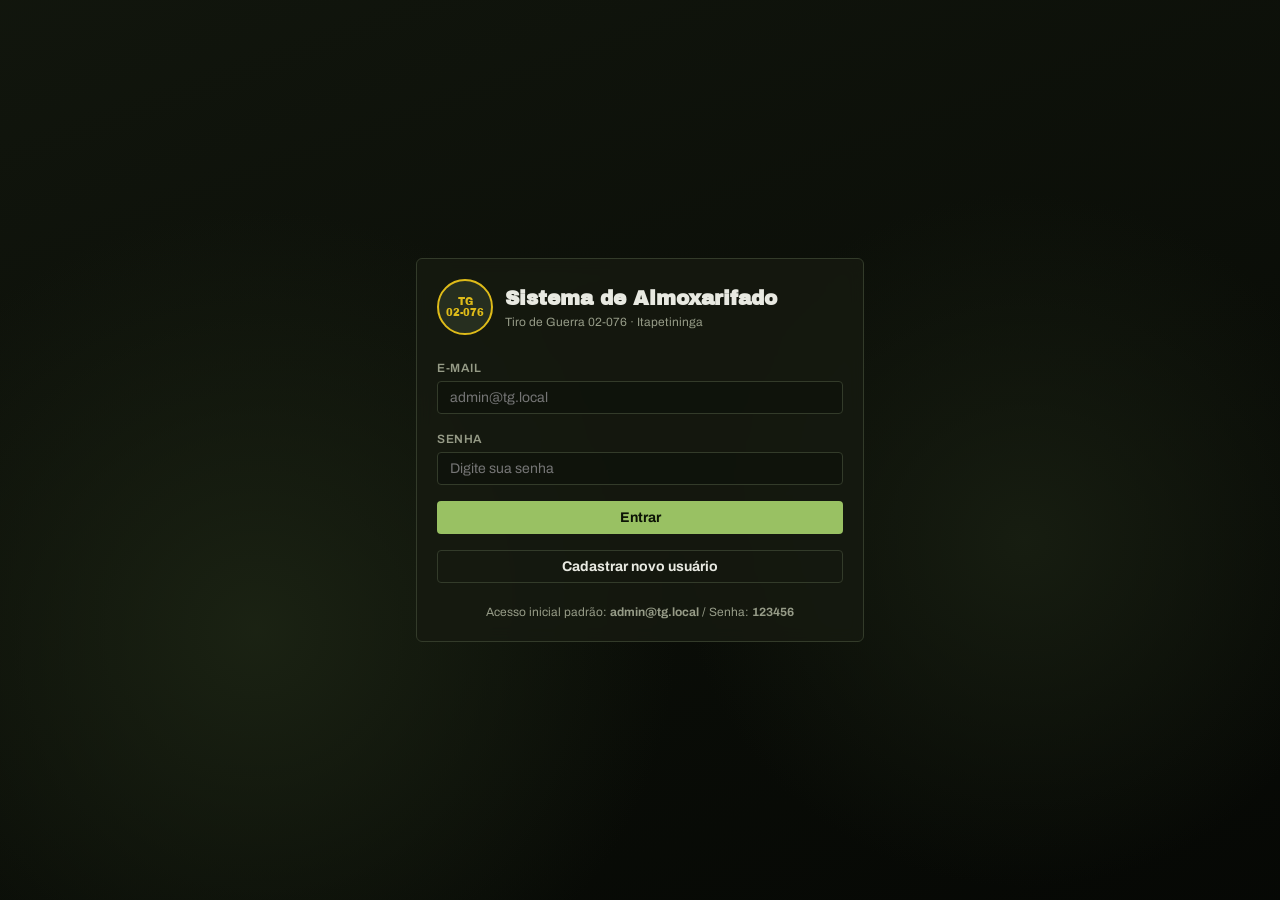
==== index.html @ 318af16c "Concluidos Para acesso local Todos os arquivos prontos em Vanilla JS, CSS, HTML, PHP e SQL" ====
<!DOCTYPE html>
<html lang="pt-BR">
<head>
  <meta charset="UTF-8" />
  <meta name="viewport" content="width=device-width, initial-scale=1.0" />
  <title>Almoxarifado TG 02-076 · Itapetininga</title>
  <meta name="description" content="Sistema de controle de almoxarifado do Tiro de Guerra 02-076." />
  <link rel="stylesheet" href="styles.css" />
</head>
<body>
  <div id="app">
    <p style="padding: 2rem; font-size: 0.875rem; color: var(--muted-foreground);">Carregando sistema...</p>
  </div>
  <script src="app.js"></script>
</body>
</html>
---- styles.css ----
@import url('https://fonts.googleapis.com/css2?family=Archivo+Black&family=Archivo:wght@400;500;600;700&display=swap');

:root {
  --font-sans: "Archivo", system-ui, -apple-system, sans-serif;
  --font-display: "Archivo Black", "Archivo", sans-serif;
  --radius: 0.375rem;
  --background: oklch(0.17 0.015 130);
  --foreground: oklch(0.93 0.01 110);
  --card: oklch(0.21 0.018 130);
  --card-alpha: oklch(0.21 0.018 130 / 0.82);
  --card-foreground: oklch(0.93 0.01 110);
  --primary: oklch(0.76 0.13 128);
  --primary-alpha: oklch(0.76 0.13 128 / 0.2);
  --primary-foreground: oklch(0.18 0.03 130);
  --secondary: oklch(0.29 0.03 130);
  --secondary-alpha: oklch(0.29 0.03 130 / 0.5);
  --secondary-foreground: oklch(0.93 0.01 110);
  --muted: oklch(0.25 0.02 130);
  --muted-foreground: oklch(0.68 0.03 120);
  --accent: oklch(0.8 0.16 95);
  --accent-alpha: oklch(0.8 0.16 95 / 0.2);
  --accent-foreground: oklch(0.2 0.03 90);
  --destructive: oklch(0.6 0.2 27);
  --destructive-alpha: oklch(0.6 0.2 27 / 0.15);
  --destructive-hover: oklch(0.6 0.2 27 / 0.25);
  --border: oklch(0.34 0.03 128);
  --border-half: oklch(0.34 0.03 128 / 0.5);
  --ring: oklch(0.76 0.13 128);
  --sidebar: oklch(0.14 0.012 130);
  --gradient-bg: radial-gradient(circle at 20% 70%, oklch(0.24 0.03 130) 0, transparent 35%),
    radial-gradient(circle at 80% 60%, oklch(0.22 0.025 130) 0, transparent 30%),
    linear-gradient(160deg, oklch(0.19 0.018 130), oklch(0.13 0.01 130));
}

* {
  box-sizing: border-box;
  margin: 0;
  padding: 0;
  border-color: var(--border);
}

body {
  background: var(--gradient-bg);
  background-attachment: fixed;
  color: var(--foreground);
  font-family: var(--font-sans);
  min-height: 100vh;
  line-height: 1.5;
}

/* Utilitários e Componentes Originais */
.font-display { font-family: var(--font-display); }
.font-mono { font-family: ui-monospace, SFMono-Regular, Menlo, Monaco, Consolas, monospace; }
.font-bold { font-weight: 700; }
.font-semibold { font-weight: 600; }

.text-xs { font-size: 0.75rem; }
.text-sm { font-size: 0.875rem; }
.text-xl { font-size: 1.25rem; }
.text-2xl { font-size: 1.5rem; }
.text-3xl { font-size: 1.875rem; }

.text-muted { color: var(--muted-foreground); }
.text-primary { color: var(--primary); }
.text-accent { color: var(--accent); }
.text-destructive { color: var(--destructive); }

.panel {
  border-radius: var(--radius);
  border: 1px solid var(--border);
  background: var(--card-alpha);
  padding: 1.25rem;
  backdrop-filter: blur(8px);
}

.emblem {
  display: flex;
  height: 3.5rem;
  width: 3.5rem;
  flex-direction: column;
  align-items: center;
  justify-content: center;
  border-radius: 9999px;
  border: 2px solid var(--accent);
  background: var(--secondary);
  font-family: var(--font-display);
  font-size: 10px;
  line-height: 1.15;
  color: var(--accent);
  flex-shrink: 0;
}

/* Botões */
.btn, .btn-primary, .btn-accent, .btn-outline, .btn-danger {
  display: inline-flex;
  align-items: center;
  justify-content: center;
  gap: 0.5rem;
  border-radius: calc(var(--radius) - 2px);
  padding: 0.5rem 1rem;
  font-size: 0.875rem;
  font-weight: 700;
  cursor: pointer;
  transition: filter 0.15s ease, background-color 0.15s ease;
  border: 1px solid transparent;
  text-decoration: none;
  font-family: inherit;
}

.btn-primary {
  background: var(--primary);
  color: var(--primary-foreground);
}

.btn-accent {
  background: var(--accent);
  color: var(--accent-foreground);
}

.btn-outline {
  border-color: var(--border);
  background: transparent;
  color: var(--foreground);
}
.btn-outline:hover {
  background: var(--secondary);
}

.btn-danger {
  background: var(--destructive-alpha);
  color: var(--destructive);
}
.btn-danger:hover {
  background: var(--destructive-hover);
}

.btn-sm {
  padding: 0.25rem 0.5rem;
}

button:hover:not(:disabled) {
  filter: brightness(1.1);
}

button:disabled {
  opacity: 0.5;
  cursor: not-allowed;
}

/* Formulários */
.label {
  margin-bottom: 0.25rem;
  display: block;
  font-size: 0.75rem;
  font-weight: 600;
  text-transform: uppercase;
  letter-spacing: 0.05em;
  color: var(--muted-foreground);
}

.field {
  width: 100%;
  border-radius: calc(var(--radius) - 2px);
  border: 1px solid var(--border);
  background: oklch(0.17 0.015 130 / 0.6);
  color: var(--foreground);
  padding: 0.5rem 0.75rem;
  font-size: 0.875rem;
  outline: none;
  font-family: inherit;
}

.field:focus {
  box-shadow: 0 0 0 2px var(--ring);
}

.field:disabled {
  opacity: 0.6;
  cursor: not-allowed;
}

/* Tabelas */
.overflow-x-auto {
  overflow-x: auto;
}

.tbl {
  width: 100%;
  text-align: left;
  font-size: 0.875rem;
  border-collapse: collapse;
}

.tbl th {
  border-bottom: 1px solid var(--border);
  padding: 0.5rem 0.75rem;
  font-size: 0.75rem;
  font-weight: 600;
  text-transform: uppercase;
  letter-spacing: 0.05em;
  color: var(--muted-foreground);
}

.tbl td {
  border-bottom: 1px solid var(--border-half);
  padding: 0.55rem 0.75rem;
  vertical-align: middle;
}

.whitespace-nowrap {
  white-space: nowrap;
}

/* Badges */
.badge-ok, .badge-warn, .badge-off {
  display: inline-block;
  border-radius: calc(var(--radius) - 2px);
  padding: 0.125rem 0.5rem;
  font-size: 0.75rem;
  font-weight: 600;
}

.badge-ok {
  background: var(--primary-alpha);
  color: var(--primary);
}

.badge-warn {
  background: var(--accent-alpha);
  color: var(--accent);
}

.badge-off {
  background: var(--muted);
  color: var(--muted-foreground);
}

/* Layout de Autenticação */
.auth-wrapper {
  display: flex;
  min-height: 100vh;
  align-items: center;
  justify-content: center;
  padding: 1rem;
}

.auth-card {
  width: 100%;
  max-width: 28rem;
}

.auth-header {
  margin-bottom: 1.5rem;
  display: flex;
  align-items: center;
  gap: 0.75rem;
}

/* Layout Principal com Sidebar */
.app-layout {
  display: flex;
  min-height: 100vh;
  flex-direction: column;
}

.sidebar {
  border-bottom: 1px solid var(--border);
  background: var(--sidebar);
  padding: 1rem;
}

.sidebar-nav {
  display: flex;
  flex-wrap: wrap;
  gap: 0.25rem;
}

.nav-link {
  border-radius: calc(var(--radius) - 2px);
  padding: 0.5rem 0.75rem;
  font-size: 0.875rem;
  color: var(--foreground);
  text-decoration: none;
  background: transparent;
  border: none;
  text-align: left;
  cursor: pointer;
  font-family: inherit;
}

.nav-link:hover {
  background: var(--secondary);
}

.nav-link.active {
  background: var(--secondary);
  font-weight: 600;
  color: var(--primary);
}

.main-content {
  flex: 1;
  padding: 1.25rem;
}

.top-bar {
  margin-bottom: 1rem;
  display: flex;
  justify-content: flex-end;
}

.user-pill {
  border-radius: calc(var(--radius) - 2px);
  border: 1px solid var(--border);
  padding: 0.375rem 0.75rem;
  font-size: 0.75rem;
  color: var(--muted-foreground);
}

.page-header {
  margin-bottom: 1.5rem;
  display: flex;
  flex-wrap: wrap;
  align-items: flex-end;
  justify-content: space-between;
  gap: 0.75rem;
}

/* Grids e Espaçamentos */
.space-y-3 > * + * { margin-top: 0.75rem; }
.space-y-4 > * + * { margin-top: 1rem; }
.space-y-1-5 > * + * { margin-top: 0.375rem; }
.mb-1 { margin-bottom: 0.25rem; }
.mb-3 { margin-bottom: 0.75rem; }
.mb-5 { margin-bottom: 1.25rem; }
.mt-1 { margin-top: 0.25rem; }
.mt-3 { margin-top: 0.75rem; }
.mt-4 { margin-top: 1rem; }
.pt-3 { padding-top: 0.75rem; }
.border-t { border-top: 1px solid var(--border); }
.w-full { width: 100%; }
.max-w-xs { max-width: 20rem; }

.flex { display: flex; }
.items-center { align-items: center; }
.items-start { align-items: flex-start; }
.justify-between { justify-content: space-between; }
.justify-end { justify-content: flex-end; }
.gap-1 { gap: 0.25rem; }
.gap-2 { gap: 0.5rem; }
.gap-3 { gap: 0.75rem; }
.gap-4 { gap: 1rem; }

.grid { display: grid; }
.grid-cols-2 { grid-template-columns: repeat(2, minmax(0, 1fr)); }

@media (min-width: 768px) {
  .app-layout {
    flex-direction: row;
  }
  .sidebar {
    width: 15rem;
    border-bottom: none;
    border-right: 1px solid var(--border);
    flex-shrink: 0;
  }
  .sidebar-nav {
    flex-direction: column;
  }
  .main-content {
    padding: 2rem;
  }
  .md-grid-cols-2 { grid-template-columns: repeat(2, minmax(0, 1fr)); }
  .md-grid-cols-3 { grid-template-columns: repeat(3, minmax(0, 1fr)); }
  .md-grid-cols-4 { grid-template-columns: repeat(4, minmax(0, 1fr)); }
  .md-grid-cols-5 { grid-template-columns: repeat(5, minmax(0, 1fr)); }
  .md-col-span-2 { grid-column: span 2 / span 2; }
  .md-col-span-3 { grid-column: span 3 / span 3; }
  .md-col-span-4 { grid-column: span 4 / span 4; }
  .md-col-span-5 { grid-column: span 5 / span 5; }
  .md-items-end { align-items: flex-end; }
  .md-justify-end { justify-content: flex-end; }
}

@media (min-width: 1024px) {
  .lg-grid-cols-2 { grid-template-columns: repeat(2, minmax(0, 1fr)); }
  .lg-grid-cols-4 { grid-template-columns: repeat(4, minmax(0, 1fr)); }
}

@media (min-width: 1280px) {
  .xl-grid-cols-3 { grid-template-columns: repeat(3, minmax(0, 1fr)); }
}
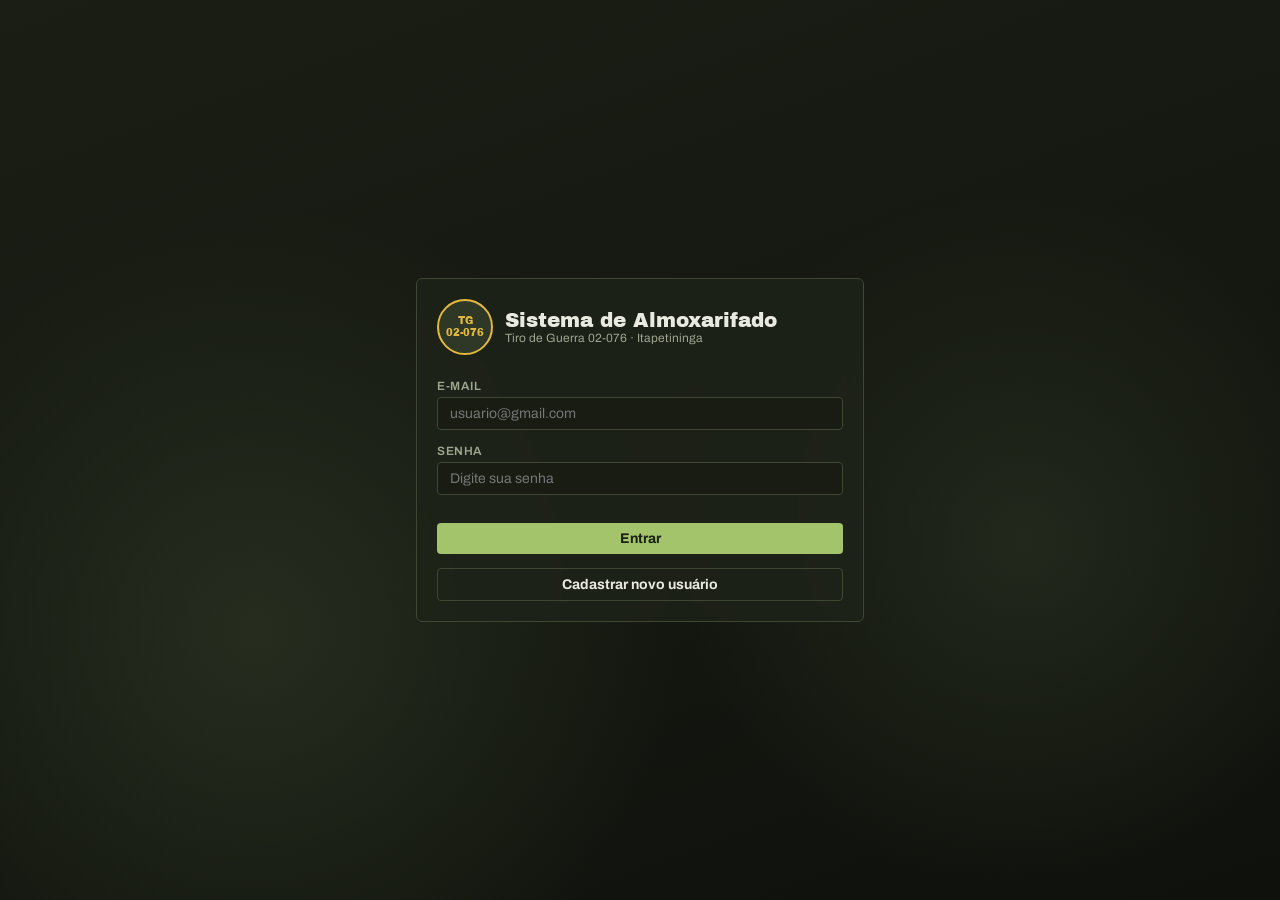
==== commit 656ec209: "1.0.0 - Versão final em PHP" ====
--- a/index.html
+++ b/index.html
@@ -1,16 +1,33 @@
 <!DOCTYPE html>
 <html lang="pt-BR">
 <head>
-  <meta charset="UTF-8" />
-  <meta name="viewport" content="width=device-width, initial-scale=1.0" />
-  <title>Almoxarifado TG 02-076 · Itapetininga</title>
-  <meta name="description" content="Sistema de controle de almoxarifado do Tiro de Guerra 02-076." />
-  <link rel="stylesheet" href="styles.css" />
+  <meta charset="utf-8">
+  <meta name="viewport" content="width=device-width, initial-scale=1">
+  <title>Login · Almoxarifado TG 02-076</title>
+  <meta name="description" content="Sistema de controle de almoxarifado do Tiro de Guerra 02-076.">
+  <link rel="icon" href="favicon.ico">
+  <link rel="stylesheet" href="assets/css/style.css">
 </head>
 <body>
-  <div id="app">
-    <p style="padding: 2rem; font-size: 0.875rem; color: var(--muted-foreground);">Carregando sistema...</p>
+  <div class="auth-wrap">
+    <div class="panel">
+      <div class="auth-head">
+        <div class="emblem"><span>TG</span><span>02-076</span></div>
+        <div>
+          <h1>Sistema de Almoxarifado</h1>
+          <p class="txt-xs muted">Tiro de Guerra 02-076 · Itapetininga</p>
+        </div>
+      </div>
+      <form id="formLogin" class="pilha">
+        <div><label class="label" for="email">E-mail</label><input class="field" id="email" name="email" placeholder="usuario@gmail.com" autocomplete="username"></div>
+        <div><label class="label" for="senha">Senha</label><input class="field" id="senha" name="senha" type="password" placeholder="Digite sua senha" autocomplete="current-password"></div>
+        <p class="msg erro" id="msg"></p>
+        <button class="btn-primary w-full" id="btnEntrar">Entrar</button>
+        <a href="cadastro.html" class="btn-outline w-full">Cadastrar novo usuário</a>
+      </form>
+    </div>
   </div>
-  <script src="app.js"></script>
+  <script src="assets/js/app.js"></script>
+  <script src="assets/js/login.js"></script>
 </body>
 </html>
--- a/assets/css/style.css
+++ b/assets/css/style.css
@@ -0,0 +1,186 @@
+/* =====================================================================
+   Almoxarifado TG 02-076 — folha de estilos
+   ===================================================================== */
+@import url("https://fonts.googleapis.com/css2?family=Archivo:wght@400;600;700&family=Archivo+Black&display=swap");
+
+:root {
+  --radius: 6px;
+  --background: #161a12;
+  --foreground: #e8eae0;
+  --card: #1e231a;
+  --primary: #a3c46a;
+  --primary-foreground: #1a2014;
+  --secondary: #2f3727;
+  --muted: #262c21;
+  --muted-foreground: #9fa58f;
+  --accent: #e3b93c;
+  --accent-foreground: #241f10;
+  --destructive: #e0503f;
+  --border: #3d4732;
+  --sidebar: #11140e;
+  --font-sans: "Archivo", system-ui, sans-serif;
+  --font-display: "Archivo Black", "Archivo", sans-serif;
+}
+
+* { box-sizing: border-box; border-color: var(--border); }
+html, body { margin: 0; padding: 0; }
+body {
+  min-height: 100vh;
+  font-family: var(--font-sans);
+  color: var(--foreground);
+  background:
+    radial-gradient(circle at 20% 70%, #262d1f 0, transparent 35%),
+    radial-gradient(circle at 80% 60%, #22281c 0, transparent 30%),
+    linear-gradient(160deg, #1a1e15, #0f120c);
+  background-attachment: fixed;
+}
+a { color: inherit; text-decoration: none; }
+h1, h2, p { margin: 0; }
+ul { margin: 0; }
+
+/* ---------- Tipografia ---------- */
+.titulo-display { font-family: var(--font-display); font-weight: 400; }
+.mono { font-family: ui-monospace, Consolas, monospace; font-size: 12px; }
+.muted { color: var(--muted-foreground); }
+.txt-sm { font-size: 14px; }
+.txt-xs { font-size: 12px; }
+.txt-primary { color: var(--primary); }
+.txt-accent { color: var(--accent); }
+.txt-danger { color: var(--destructive); }
+.negrito { font-weight: 700; }
+
+/* ---------- Componentes ---------- */
+.panel {
+  background: rgba(30, 35, 26, .8);
+  border: 1px solid var(--border);
+  border-radius: var(--radius);
+  padding: 20px;
+  backdrop-filter: blur(8px);
+}
+
+.btn, .btn-primary, .btn-accent, .btn-outline, .btn-danger {
+  display: inline-flex; align-items: center; justify-content: center; gap: 8px;
+  border: 0; border-radius: 4px; padding: 8px 16px;
+  font: 700 14px var(--font-sans); cursor: pointer; transition: filter .15s, background .15s;
+}
+.btn:hover, .btn-primary:hover, .btn-accent:hover, .btn-outline:hover, .btn-danger:hover { filter: brightness(1.1); }
+button:disabled { opacity: .5; cursor: not-allowed; }
+.btn-primary { background: var(--primary); color: var(--primary-foreground); }
+.btn-accent  { background: var(--accent);  color: var(--accent-foreground); }
+.btn-outline { background: transparent; color: var(--foreground); border: 1px solid var(--border); }
+.btn-outline:hover { background: var(--secondary); }
+.btn-danger  { background: rgba(224, 80, 63, .15); color: var(--destructive); }
+.btn-danger:hover { background: rgba(224, 80, 63, .25); }
+.btn-sm { padding: 4px 8px; }
+.w-full { width: 100%; }
+
+.field {
+  width: 100%; padding: 8px 12px; border: 1px solid var(--border); border-radius: 4px;
+  background: rgba(22, 26, 18, .6); color: var(--foreground); font: 14px var(--font-sans); outline: none;
+}
+.field:focus { box-shadow: 0 0 0 2px var(--primary); }
+select.field option { background: var(--card); }
+input[type="date"].field { color-scheme: dark; }
+.label {
+  display: block; margin-bottom: 4px; font-size: 12px; font-weight: 600;
+  text-transform: uppercase; letter-spacing: .05em; color: var(--muted-foreground);
+}
+
+.tbl { width: 100%; border-collapse: collapse; text-align: left; font-size: 14px; }
+.tbl th {
+  border-bottom: 1px solid var(--border); padding: 8px 12px; font-size: 12px; font-weight: 600;
+  text-transform: uppercase; letter-spacing: .05em; color: var(--muted-foreground);
+}
+.tbl td { border-bottom: 1px solid rgba(61, 71, 50, .5); padding: 8px 12px; }
+.tbl .detalhe td { background: rgba(47, 55, 39, .5); font-size: 14px; line-height: 1.6; }
+.acoes { white-space: nowrap; }
+.acoes > * + * { margin-left: 4px; }
+.tabela-wrap { overflow-x: auto; }
+
+.badge-ok, .badge-warn, .badge-off {
+  display: inline-block; padding: 2px 8px; border-radius: 4px; font-size: 12px; font-weight: 600;
+}
+.badge-ok   { background: rgba(163, 196, 106, .2); color: var(--primary); }
+.badge-warn { background: rgba(227, 185, 60, .2);  color: var(--accent); }
+.badge-off  { background: var(--muted); color: var(--muted-foreground); }
+
+.emblem {
+  display: flex; flex-direction: column; align-items: center; justify-content: center;
+  width: 56px; height: 56px; border-radius: 50%; border: 2px solid var(--accent);
+  background: var(--secondary); color: var(--accent);
+  font-family: var(--font-display); font-size: 10px; line-height: 1.2;
+}
+
+.msg { font-size: 14px; }
+.msg.ok { color: var(--primary); }
+.msg.erro { color: var(--destructive); }
+.oculto { display: none !important; }
+
+/* ---------- Telas de login / cadastro ---------- */
+.auth-wrap { display: flex; min-height: 100vh; align-items: center; justify-content: center; padding: 16px; }
+.auth-wrap .panel { width: 100%; max-width: 448px; }
+.auth-head { display: flex; align-items: center; gap: 12px; margin-bottom: 24px; }
+.auth-head h1 { font-family: var(--font-display); font-weight: 400; font-size: 20px; }
+.pilha > * + * { margin-top: 14px; }
+
+/* ---------- Layout do sistema ---------- */
+.app { display: flex; flex-direction: column; min-height: 100vh; }
+.sidebar { background: var(--sidebar); padding: 16px; border-bottom: 1px solid var(--border); }
+.sidebar .nome-sis { margin-top: 12px; font-weight: 700; }
+.sidebar .sub-sis { margin-bottom: 20px; font-size: 12px; color: var(--muted-foreground); }
+.sidebar nav { display: flex; flex-wrap: wrap; gap: 4px; }
+.sidebar nav a, .sidebar nav button {
+  display: block; padding: 8px 12px; border-radius: 4px; font: 14px var(--font-sans);
+  background: none; border: 0; color: var(--foreground); text-align: left; cursor: pointer;
+}
+.sidebar nav a:hover, .sidebar nav button:hover { background: var(--secondary); }
+.sidebar nav a.ativo { background: var(--secondary); color: var(--primary); font-weight: 600; }
+.conteudo { flex: 1; padding: 20px; min-width: 0; }
+.topo-usuario { display: flex; justify-content: flex-end; margin-bottom: 16px; }
+.topo-usuario > span { border: 1px solid var(--border); border-radius: 4px; padding: 6px 12px; font-size: 12px; color: var(--muted-foreground); }
+
+.page-header { display: flex; flex-wrap: wrap; align-items: flex-end; justify-content: space-between; gap: 12px; margin-bottom: 24px; }
+.page-header h1 { font-family: var(--font-display); font-weight: 400; font-size: 24px; }
+.page-header .botoes { display: flex; flex-wrap: wrap; gap: 8px; }
+
+/* ---------- Grades ---------- */
+.grid { display: grid; gap: 12px; }
+.grid-2 { grid-template-columns: repeat(2, 1fr); }
+.grade-stats { display: grid; gap: 16px; grid-template-columns: repeat(2, 1fr); }
+.grade-cards { display: grid; gap: 16px; }
+.mb { margin-bottom: 20px; }
+.mt { margin-top: 16px; }
+.span-all { grid-column: 1 / -1; }
+.fim { display: flex; gap: 8px; }
+.stat-valor { margin-top: 4px; font-family: var(--font-display); font-size: 30px; }
+.cab-card { display: flex; align-items: center; justify-content: space-between; margin-bottom: 12px; }
+.lista-simples { list-style: none; padding: 0; font-size: 14px; }
+.lista-simples li + li { margin-top: 6px; }
+.lista-itens { max-height: 288px; overflow-y: auto; padding-left: 20px; font-size: 14px; }
+.prat-topo { display: flex; align-items: flex-start; justify-content: space-between; }
+.prat-codigo { font-family: var(--font-display); font-size: 24px; color: var(--primary); }
+.prat-itens { list-style: none; padding: 12px 0 0; margin-top: 12px; border-top: 1px solid var(--border); font-size: 14px; }
+.prat-itens li { display: flex; justify-content: space-between; }
+.prat-itens li + li { margin-top: 4px; }
+.busca { max-width: 320px; margin-bottom: 12px; }
+
+@media (min-width: 768px) {
+  .app { flex-direction: row; }
+  .sidebar { width: 240px; border-bottom: 0; border-right: 1px solid var(--border); flex-shrink: 0; }
+  .sidebar nav { flex-direction: column; }
+  .conteudo { padding: 32px; }
+  .md-3 { grid-template-columns: repeat(3, 1fr); }
+  .md-4 { grid-template-columns: repeat(4, 1fr); align-items: end; }
+  .md-5 { grid-template-columns: repeat(5, 1fr); align-items: end; }
+  .md-span-2 { grid-column: span 2; }
+  .fim { justify-content: flex-end; }
+  .grade-cards { grid-template-columns: repeat(2, 1fr); }
+  .lista-itens { columns: 2; }
+}
+@media (min-width: 1024px) {
+  .grade-stats { grid-template-columns: repeat(4, 1fr); }
+  .lg-2 { grid-template-columns: repeat(2, 1fr); }
+}
+@media (min-width: 1280px) {
+  .grade-cards { grid-template-columns: repeat(3, 1fr); }
+}
